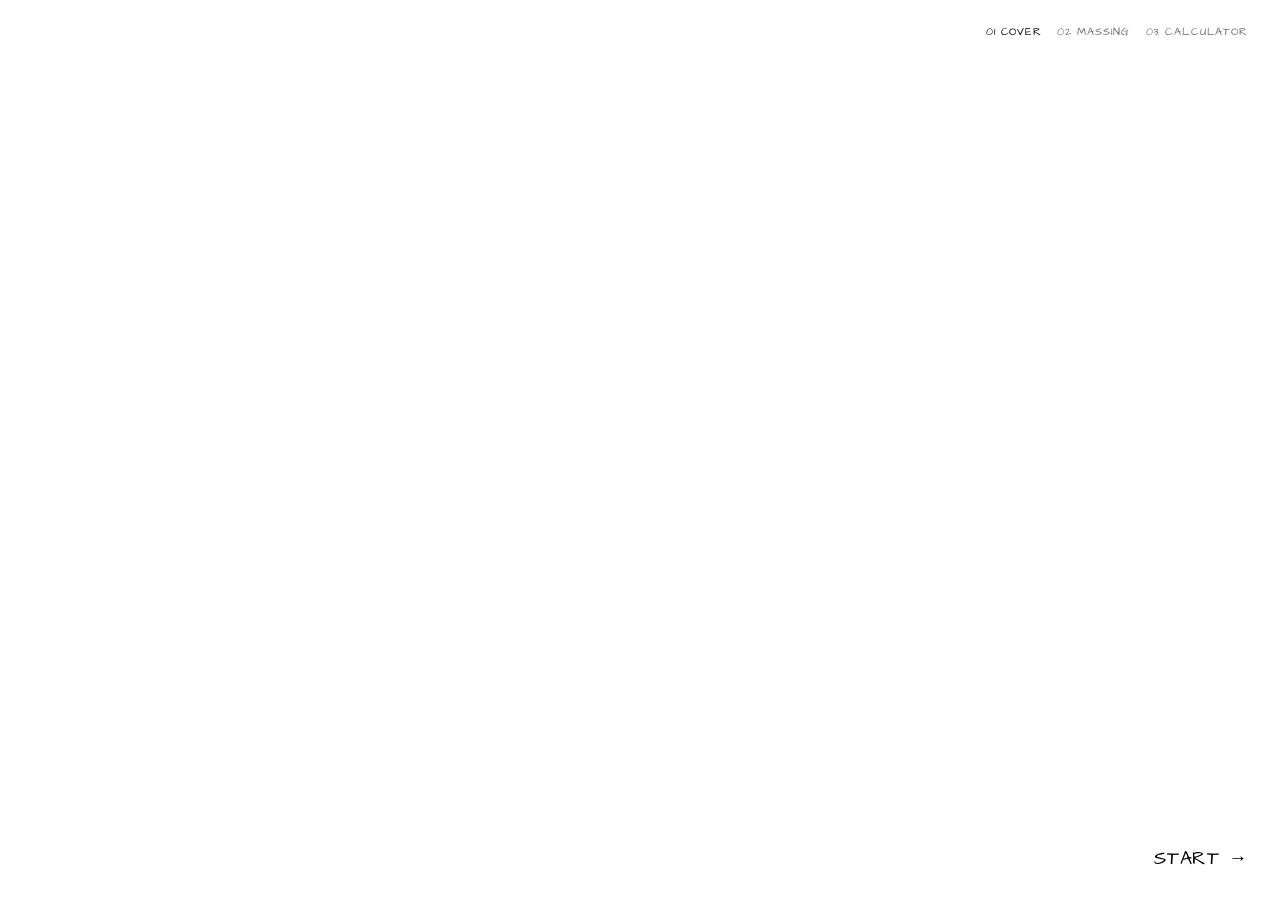
==== index.html @ 066c3e77 "Run" ====
<!doctype html>
<html lang="en">
<head>
  <meta charset="utf-8">
  <meta name="viewport" content="width=device-width, initial-scale=1">
  <title>BuildSkin</title>
  <link rel="preconnect" href="https://fonts.googleapis.com">
  <link rel="preconnect" href="https://fonts.gstatic.com" crossorigin>
  <link href="https://fonts.googleapis.com/css2?family=Architects+Daughter&display=swap" rel="stylesheet">
  <link rel="stylesheet" href="css/style.css">
</head>
<body class="page-cover">
  <!-- COVER: placeholder, to be designed -->
  <nav class="page-nav" id="nav"></nav>
  <main class="cover"></main>
  <a class="cta cover-next" href="massing.html">START →</a>
  <script type="module">
    import { mountNav } from './js/common.js';
    mountNav(document.getElementById('nav'), 0);
  </script>
</body>
</html>
---- css/style.css ----
:root {
  --bg: #fff;
  --fg: #000;
  --muted: #6e6e6e;
  --dim: #b4b4b4;
  --warn: #b3261e;
  --font: 'Architects Daughter', 'Segoe Print', 'Comic Sans MS', cursive;
  /* 1u = 1px of the 1920×1080 mockup, scaled to fit the window */
  --u: min(calc(100vw / 1920), calc(100vh / 1080));
}

* { box-sizing: border-box; }
html, body { margin: 0; background: var(--bg); color: var(--fg); font-family: var(--font); }
body { min-height: 100vh; }
button { font: inherit; color: inherit; background: none; border: 0; padding: 0; cursor: pointer; }
a { color: inherit; text-decoration: none; }
.title { margin: 0; font-weight: 400; line-height: 1; letter-spacing: .02em; }

.page-nav { display: flex; gap: 1.4em; font-size: max(11px, calc(15 * var(--u))); letter-spacing: .08em; }
.page-nav a { color: var(--muted); }
.page-nav a.current, .page-nav a:hover { color: var(--fg); }

.cta { font-size: max(14px, calc(28 * var(--u))); letter-spacing: .04em; }
.cta:hover { text-decoration: underline; text-underline-offset: .25em; }
.cta.disabled { color: var(--dim); pointer-events: none; }

/* ---------- 01 Cover ---------- */
.page-cover .page-nav { position: fixed; top: 24px; right: 32px; }
.cover { min-height: 100vh; }
.cover-next { position: fixed; right: 32px; bottom: 28px; }

/* ---------- 03 Calculator (artboard mirrors the mockup) ---------- */
.page-calc { overflow-x: hidden; }
.artboard {
  position: relative;
  width: calc(1920 * var(--u));
  height: calc(1080 * var(--u));
  margin: 0 auto;
  top: max(0px, calc((100vh - 1080 * var(--u)) / 2));
}
.abs { position: absolute; }
.title-facade { right: calc(1120 * var(--u)); top: calc(30 * var(--u)); font-size: calc(62 * var(--u)); }
.title-calc { left: calc(970 * var(--u)); top: calc(100 * var(--u)); font-size: calc(62 * var(--u)); }
.rule-v { left: calc(887 * var(--u)); top: 0; width: 1px; height: calc(230 * var(--u)); background: var(--fg); }
.rule-h { left: calc(887 * var(--u)); top: calc(69 * var(--u)); width: calc(536 * var(--u)); height: 1px; background: var(--fg); }
.artboard .page-nav { right: calc(87 * var(--u)); top: calc(58 * var(--u)); }

.tabs {
  left: calc(82 * var(--u)); top: calc(122 * var(--u)); width: calc(720 * var(--u)); height: calc(55 * var(--u));
  display: grid; grid-template-columns: repeat(4, 1fr); gap: calc(36 * var(--u));
}
.tab { border: 1px solid var(--dim); color: var(--muted); font-size: max(11px, calc(22 * var(--u))); }
.tab:hover { color: var(--fg); }
.tab.active { border: 2px solid var(--fg); color: var(--fg); }

/* the line-with-a-tick under the tabs: pages through the library when a category has > 9 assemblies */
.pager { left: calc(82 * var(--u)); top: calc(200 * var(--u)); width: calc(720 * var(--u)); height: calc(32 * var(--u)); }
.pager input { -webkit-appearance: none; appearance: none; width: 100%; height: 100%; margin: 0; background: transparent; cursor: pointer; }
.pager input:disabled { cursor: default; }
.pager input::-webkit-slider-runnable-track { height: 2px; background: var(--fg); }
.pager input::-moz-range-track { height: 2px; background: var(--fg); }
.pager input::-webkit-slider-thumb { -webkit-appearance: none; width: 2px; height: calc(32 * var(--u)); margin-top: calc(-15 * var(--u)); background: var(--fg); border: 0; }
.pager input::-moz-range-thumb { width: 2px; height: calc(32 * var(--u)); background: var(--fg); border: 0; border-radius: 0; }

.lib-grid {
  left: calc(82 * var(--u)); top: calc(308 * var(--u)); width: calc(720 * var(--u)); height: calc(717 * var(--u));
  display: grid; grid-template-columns: repeat(3, 1fr); grid-template-rows: repeat(3, 1fr);
  column-gap: calc(76 * var(--u)); row-gap: calc(75 * var(--u));
}
.lib-cell { position: relative; border: 1px solid var(--fg); overflow: hidden; display: grid; place-items: center; }
.lib-cell > canvas, .lib-cell > img { width: 78%; height: 78%; object-fit: contain; }
button.lib-cell:hover { border-color: var(--fg); box-shadow: inset 0 0 0 1px var(--muted); }
.lib-cell.selected { border: 3px solid var(--fg); box-shadow: 0 0 calc(10 * var(--u)) rgba(0, 0, 0, .25); }
.lib-cap {
  position: absolute; left: 0; right: 0; bottom: 0; padding: .4em .6em;
  font-size: max(10px, calc(14 * var(--u))); background: rgba(255, 255, 255, .9);
  opacity: 0; transition: opacity .15s;
}
.lib-cell:hover .lib-cap, .lib-cell.selected .lib-cap { opacity: 1; }

.viewer { border: 1px solid var(--fg); overflow: hidden; }
.viewer canvas { position: absolute; inset: 0; width: 100%; height: 100%; display: block; }
.viewer-main { left: calc(974 * var(--u)); top: calc(217 * var(--u)); width: calc(514 * var(--u)); height: calc(497 * var(--u)); }
.viewer-mini { left: calc(1527 * var(--u)); top: calc(217 * var(--u)); width: calc(306 * var(--u)); height: calc(298 * var(--u)); border-color: var(--muted); }
.viewer-tools, .viewer-hint, .viewer-status, .viewer-label, .viewer-empty {
  position: absolute; z-index: 1; font-size: max(9px, calc(12 * var(--u))); letter-spacing: .05em; color: var(--muted); pointer-events: none;
}
.viewer-tools { top: .8em; left: 1em; display: flex; gap: 1.4em; pointer-events: auto; }
.viewer-tools button:hover { color: var(--fg); }
.viewer-hint { bottom: 2.4em; left: 1em; right: 1em; color: var(--dim); opacity: 0; transition: opacity .2s; }
.viewer:hover .viewer-hint { opacity: 1; }
.viewer-status { bottom: .8em; left: 1em; right: 1em; }
.viewer-label { top: .8em; right: 1em; }
.viewer-empty { inset: 0; display: grid; place-items: center; padding: 2em; text-align: center; color: var(--fg); }
.viewer-empty[hidden] { display: none; }

.data-table {
  border: 1px solid var(--fg); padding: calc(14 * var(--u)) calc(30 * var(--u)) calc(14 * var(--u)) calc(20 * var(--u));
  font-size: max(10px, calc(12 * var(--u))); line-height: 1.3;
  display: flex; flex-direction: column; justify-content: space-between;
}
#bigTable { left: calc(974 * var(--u)); top: calc(743 * var(--u)); width: calc(514 * var(--u)); height: calc(282 * var(--u)); }
#miniTable { left: calc(1527 * var(--u)); top: calc(544 * var(--u)); width: calc(306 * var(--u)); height: calc(170 * var(--u)); border-color: var(--muted); font-size: max(8px, calc(8 * var(--u))); padding: calc(8 * var(--u)) calc(12 * var(--u)); }
.dt-row { display: grid; grid-template-columns: minmax(0, 1fr) 24% 24%; column-gap: .6em; }
.dt-row > span { white-space: nowrap; overflow: hidden; text-overflow: ellipsis; }
.dt-row > span:not(:first-child) { text-align: right; }
.dt-head { color: var(--muted); }
.data-table.stale [data-c="1"] { color: var(--dim); }

.actions { left: calc(1597 * var(--u)); top: calc(808 * var(--u)); display: flex; flex-direction: column; align-items: flex-start; gap: calc(32 * var(--u)); font-size: max(13px, calc(25 * var(--u))); }
.actions button.muted { color: var(--muted); }
.actions button:hover { color: var(--fg); }

/* RESULTS / LAYERS / TARGETS tabs over the big table */
.panel-tabs { left: calc(974 * var(--u)); top: calc(718 * var(--u)); display: flex; gap: 1.6em; font-size: max(10px, calc(13 * var(--u))); letter-spacing: .06em; }
.panel-tabs button { color: var(--muted); }
.panel-tabs button:hover, .panel-tabs button.active { color: var(--fg); }
.panel-tabs button.active { text-decoration: underline; text-underline-offset: .3em; }
.panel {
  left: calc(974 * var(--u)); top: calc(743 * var(--u)); width: calc(514 * var(--u)); height: calc(282 * var(--u));
  border: 1px solid var(--fg); padding: calc(12 * var(--u)) calc(18 * var(--u)); overflow: auto;
  font-size: max(10px, calc(12 * var(--u))); line-height: 1.35;
}
.panel[hidden], .data-table[hidden] { display: none; }
.panel table { width: 100%; border-collapse: collapse; margin: .4em 0 .6em; }
.panel th { text-align: left; font-weight: 400; color: var(--muted); border-bottom: 1px solid var(--dim); padding: .15em .4em .15em 0; }
.panel td { padding: .2em .4em .2em 0; vertical-align: top; border-bottom: 1px solid #eee; }
.panel table.layers td:not(:first-child), .panel table.layers th:not(:first-child) { text-align: right; white-space: nowrap; }
.panel td small { display: block; color: var(--muted); font-size: .85em; }
.panel-title { margin: .2em 0 .3em; }
.panel-sub { margin: .3em 0; }
.panel ul.flags { margin: .2em 0 .5em; padding-left: 1.2em; color: var(--muted); }
.muted-note { color: var(--muted); }
.todo, .todo-line { color: var(--warn); }
.todo-line { font-size: .9em; margin-bottom: .4em; }
.warn { color: var(--warn); margin: .3em 0; }
.target-inputs { display: flex; flex-wrap: wrap; align-items: center; gap: .6em 1.4em; margin: .3em 0; color: var(--muted); }
.target-inputs select, .target-inputs input { font: inherit; color: var(--fg); background: var(--bg); border: 1px solid var(--dim); padding: 1px 4px; }
.target-inputs input { width: 6em; }

/* Narrow / portrait screens: stack instead of using the fixed artboard */
@media (max-width: 820px), (max-aspect-ratio: 1/1) {
  :root { --u: calc(100vw / 900); }
  .artboard { width: auto; height: auto; top: 0; padding: 16px; display: flex; flex-direction: column; gap: 20px; }
  .abs { position: relative; left: auto !important; right: auto !important; top: auto !important; width: auto !important; }
  .rule-v, .rule-h { display: none; }
  .page-nav { order: -1; flex-wrap: wrap; }
  .tabs { height: 44px; gap: 10px; }
  .lib-grid { height: auto; gap: 16px; }
  .lib-cell { aspect-ratio: 1; }
  .viewer-main, .viewer-mini { height: 70vw; }
  #bigTable, #miniTable { height: auto; gap: 10px; font-size: 12px; padding: 12px; }
  .panel { height: auto; max-height: 80vh; font-size: 12px; padding: 12px; }
  .panel-tabs { font-size: 13px; }
  .actions { flex-direction: row; flex-wrap: wrap; gap: 24px; }
}

/* ---------- 02 Massing ---------- */
.frame { max-width: 1600px; margin: 0 auto; padding: 30px max(16px, 4.3vw) 120px; }
.m-head { display: flex; justify-content: space-between; align-items: baseline; gap: 16px; flex-wrap: wrap; }
.m-head .title { font-size: clamp(36px, 3.2vw, 62px); }
.m-rule { height: 1px; background: var(--fg); margin: 18px 0 40px; }
.dropzone {
  display: flex; flex-direction: column; align-items: center; justify-content: center; gap: 10px;
  min-height: 170px; border: 1px dashed var(--muted); cursor: pointer; text-align: center; padding: 24px;
  font-size: clamp(16px, 1.4vw, 24px); color: var(--muted); transition: color .15s, border-color .15s;
}
.dropzone small { font-size: 13px; color: var(--dim); }
.dropzone:hover, .dropzone.over { color: var(--fg); border-color: var(--fg); }
.massing-grid { display: grid; grid-template-columns: repeat(auto-fill, minmax(260px, 1fr)); gap: 40px; margin-top: 48px; }
.m-card { border: 1px solid var(--dim); padding: 14px; cursor: pointer; display: flex; flex-direction: column; gap: 8px; outline: none; }
.m-card:hover, .m-card:focus-visible { border-color: var(--muted); }
.m-card.selected { border: 2px solid var(--fg); box-shadow: 0 0 10px rgba(0, 0, 0, .2); }
.m-thumb { aspect-ratio: 1; border: 1px solid var(--dim); display: grid; place-items: center; overflow: hidden; }
.m-thumb img { width: 100%; height: 100%; object-fit: contain; display: block; }
.m-loading { font-size: 12px; color: var(--dim); }
.m-name { font-size: 20px; margin-top: 4px; overflow-wrap: anywhere; }
.m-stats { font-size: 12px; color: var(--muted); letter-spacing: .04em; min-height: 1.3em; }
.m-opts { display: flex; align-items: center; gap: 14px; font-size: 12px; color: var(--muted); flex-wrap: wrap; }
.m-opts select { font: inherit; color: var(--fg); background: var(--bg); border: 1px solid var(--dim); padding: 2px 4px; }
.m-del { margin-left: auto; color: var(--muted); font-size: 12px; }
.m-del:hover { color: var(--fg); }
.m-src { margin-left: auto; color: var(--dim); }
.m-foot {
  position: fixed; left: 0; right: 0; bottom: 0; display: flex; justify-content: space-between; align-items: center; gap: 16px;
  padding: 18px max(16px, 4.3vw); background: linear-gradient(transparent, var(--bg) 35%); font-size: 14px; color: var(--muted);
}
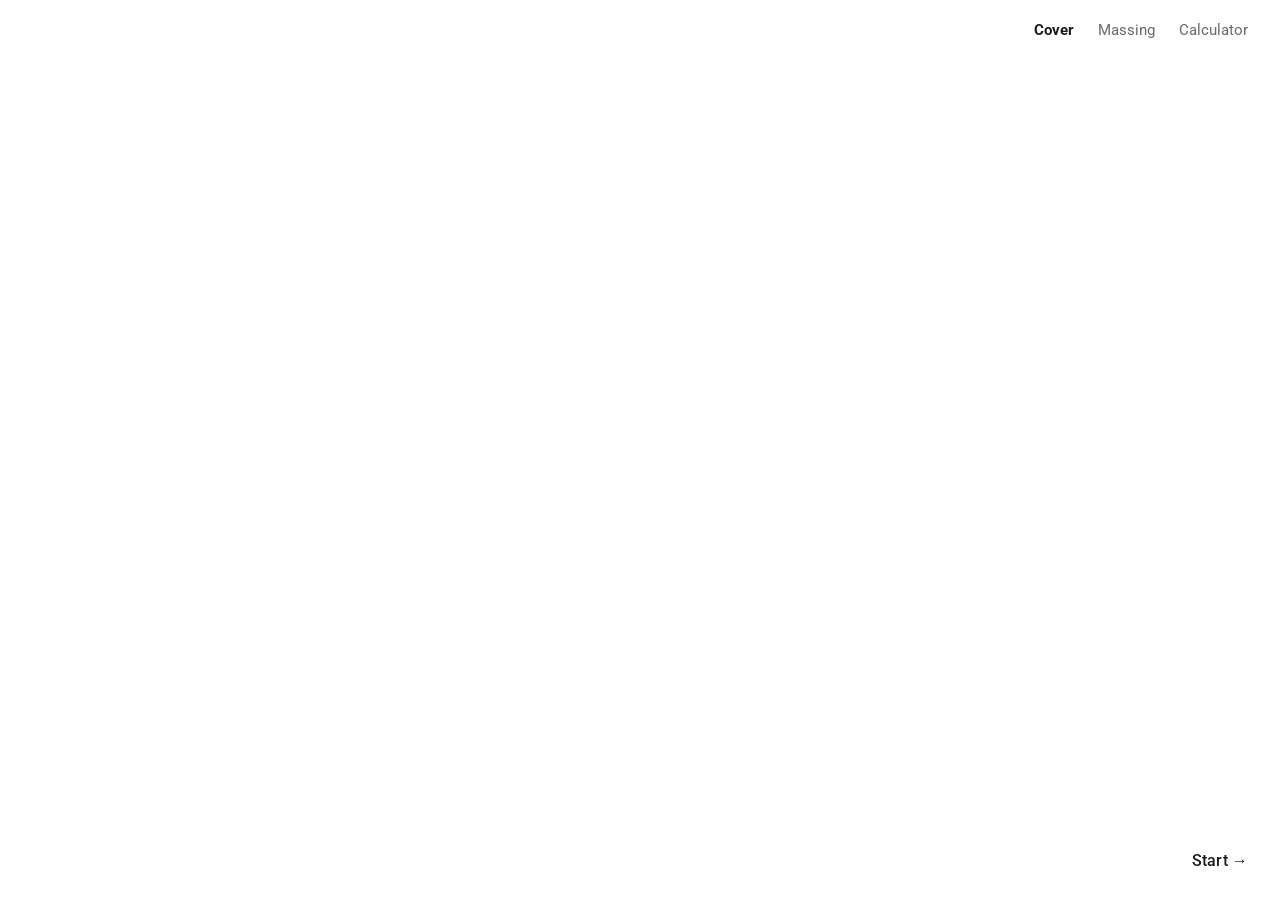
==== commit 7315be74: "Commit" ====
--- a/index.html
+++ b/index.html
@@ -6,14 +6,15 @@
   <title>BuildSkin</title>
   <link rel="preconnect" href="https://fonts.googleapis.com">
   <link rel="preconnect" href="https://fonts.gstatic.com" crossorigin>
-  <link href="https://fonts.googleapis.com/css2?family=Architects+Daughter&display=swap" rel="stylesheet">
+  <link href="https://fonts.googleapis.com/css2?family=Roboto:wght@300;400;500;700&display=swap" rel="stylesheet">
   <link rel="stylesheet" href="css/style.css">
+  <script src="js/file-warning.js"></script>
 </head>
 <body class="page-cover">
   <!-- COVER: placeholder, to be designed -->
   <nav class="page-nav" id="nav"></nav>
   <main class="cover"></main>
-  <a class="cta cover-next" href="massing.html">START →</a>
+  <a class="cta cover-next" href="massing.html">Start →</a>
   <script type="module">
     import { mountNav } from './js/common.js';
     mountNav(document.getElementById('nav'), 0);
--- a/css/style.css
+++ b/css/style.css
@@ -1,187 +1,294 @@
+/* BuildSkin: clean architectural-diagram style. Roboto, near-black ink on white, hairlines. */
 :root {
   --bg: #fff;
-  --fg: #000;
-  --muted: #6e6e6e;
-  --dim: #b4b4b4;
+  --fg: #1c1c1c;
+  --ink: #1c1c1c;
+  --muted: #6b6b6b;
+  --dim: #b9b9b9;
+  --rule: #e4e4e4;
+  --tint: #f6f6f6;
   --warn: #b3261e;
-  --font: 'Architects Daughter', 'Segoe Print', 'Comic Sans MS', cursive;
-  /* 1u = 1px of the 1920×1080 mockup, scaled to fit the window */
-  --u: min(calc(100vw / 1920), calc(100vh / 1080));
+  --font: Roboto, 'Helvetica Neue', Arial, sans-serif;
+  --gutter: clamp(16px, 2.6vw, 40px);
+  --hair: 1px solid var(--fg);
 }
 
 * { box-sizing: border-box; }
-html, body { margin: 0; background: var(--bg); color: var(--fg); font-family: var(--font); }
+html, body { margin: 0; background: var(--bg); color: var(--fg); font-family: var(--font); font-size: 15px; line-height: 1.45; -webkit-font-smoothing: antialiased; }
 body { min-height: 100vh; }
 button { font: inherit; color: inherit; background: none; border: 0; padding: 0; cursor: pointer; }
 a { color: inherit; text-decoration: none; }
-.title { margin: 0; font-weight: 400; line-height: 1; letter-spacing: .02em; }
-
-.page-nav { display: flex; gap: 1.4em; font-size: max(11px, calc(15 * var(--u))); letter-spacing: .08em; }
-.page-nav a { color: var(--muted); }
-.page-nav a.current, .page-nav a:hover { color: var(--fg); }
-
-.cta { font-size: max(14px, calc(28 * var(--u))); letter-spacing: .04em; }
-.cta:hover { text-decoration: underline; text-underline-offset: .25em; }
-.cta.disabled { color: var(--dim); pointer-events: none; }
-
-/* ---------- 01 Cover ---------- */
-.page-cover .page-nav { position: fixed; top: 24px; right: 32px; }
-.cover { min-height: 100vh; }
-.cover-next { position: fixed; right: 32px; bottom: 28px; }
-
-/* ---------- 03 Calculator (artboard mirrors the mockup) ---------- */
-.page-calc { overflow-x: hidden; }
-.artboard {
-  position: relative;
-  width: calc(1920 * var(--u));
-  height: calc(1080 * var(--u));
-  margin: 0 auto;
-  top: max(0px, calc((100vh - 1080 * var(--u)) / 2));
-}
-.abs { position: absolute; }
-.title-facade { right: calc(1120 * var(--u)); top: calc(30 * var(--u)); font-size: calc(62 * var(--u)); }
-.title-calc { left: calc(970 * var(--u)); top: calc(100 * var(--u)); font-size: calc(62 * var(--u)); }
-.rule-v { left: calc(887 * var(--u)); top: 0; width: 1px; height: calc(230 * var(--u)); background: var(--fg); }
-.rule-h { left: calc(887 * var(--u)); top: calc(69 * var(--u)); width: calc(536 * var(--u)); height: 1px; background: var(--fg); }
-.artboard .page-nav { right: calc(87 * var(--u)); top: calc(58 * var(--u)); }
-
-.tabs {
-  left: calc(82 * var(--u)); top: calc(122 * var(--u)); width: calc(720 * var(--u)); height: calc(55 * var(--u));
-  display: grid; grid-template-columns: repeat(4, 1fr); gap: calc(36 * var(--u));
-}
-.tab { border: 1px solid var(--dim); color: var(--muted); font-size: max(11px, calc(22 * var(--u))); }
-.tab:hover { color: var(--fg); }
-.tab.active { border: 2px solid var(--fg); color: var(--fg); }
-
-/* the line-with-a-tick under the tabs: pages through the library when a category has > 9 assemblies */
-.pager { left: calc(82 * var(--u)); top: calc(200 * var(--u)); width: calc(720 * var(--u)); height: calc(32 * var(--u)); }
-.pager input { -webkit-appearance: none; appearance: none; width: 100%; height: 100%; margin: 0; background: transparent; cursor: pointer; }
-.pager input:disabled { cursor: default; }
-.pager input::-webkit-slider-runnable-track { height: 2px; background: var(--fg); }
-.pager input::-moz-range-track { height: 2px; background: var(--fg); }
-.pager input::-webkit-slider-thumb { -webkit-appearance: none; width: 2px; height: calc(32 * var(--u)); margin-top: calc(-15 * var(--u)); background: var(--fg); border: 0; }
-.pager input::-moz-range-thumb { width: 2px; height: calc(32 * var(--u)); background: var(--fg); border: 0; border-radius: 0; }
-
-.lib-grid {
-  left: calc(82 * var(--u)); top: calc(308 * var(--u)); width: calc(720 * var(--u)); height: calc(717 * var(--u));
-  display: grid; grid-template-columns: repeat(3, 1fr); grid-template-rows: repeat(3, 1fr);
-  column-gap: calc(76 * var(--u)); row-gap: calc(75 * var(--u));
-}
-.lib-cell { position: relative; border: 1px solid var(--fg); overflow: hidden; display: grid; place-items: center; }
-.lib-cell > canvas, .lib-cell > img { width: 78%; height: 78%; object-fit: contain; }
-button.lib-cell:hover { border-color: var(--fg); box-shadow: inset 0 0 0 1px var(--muted); }
-.lib-cell.selected { border: 3px solid var(--fg); box-shadow: 0 0 calc(10 * var(--u)) rgba(0, 0, 0, .25); }
-.lib-cap {
-  position: absolute; left: 0; right: 0; bottom: 0; padding: .4em .6em;
-  font-size: max(10px, calc(14 * var(--u))); background: rgba(255, 255, 255, .9);
-  opacity: 0; transition: opacity .15s;
-}
-.lib-cell:hover .lib-cap, .lib-cell.selected .lib-cap { opacity: 1; }
-
-.viewer { border: 1px solid var(--fg); overflow: hidden; }
-.viewer canvas { position: absolute; inset: 0; width: 100%; height: 100%; display: block; }
-.viewer-main { left: calc(974 * var(--u)); top: calc(217 * var(--u)); width: calc(514 * var(--u)); height: calc(497 * var(--u)); }
-.viewer-mini { left: calc(1527 * var(--u)); top: calc(217 * var(--u)); width: calc(306 * var(--u)); height: calc(298 * var(--u)); border-color: var(--muted); }
-.viewer-tools, .viewer-hint, .viewer-status, .viewer-label, .viewer-empty {
-  position: absolute; z-index: 1; font-size: max(9px, calc(12 * var(--u))); letter-spacing: .05em; color: var(--muted); pointer-events: none;
-}
-.viewer-tools { top: .8em; left: 1em; display: flex; gap: 1.4em; pointer-events: auto; }
-.viewer-tools button:hover { color: var(--fg); }
-.viewer-hint { bottom: 2.4em; left: 1em; right: 1em; color: var(--dim); opacity: 0; transition: opacity .2s; }
-.viewer:hover .viewer-hint { opacity: 1; }
-.viewer-status { bottom: .8em; left: 1em; right: 1em; }
-.viewer-label { top: .8em; right: 1em; }
-.viewer-empty { inset: 0; display: grid; place-items: center; padding: 2em; text-align: center; color: var(--fg); }
-.viewer-empty[hidden] { display: none; }
-
-.data-table {
-  border: 1px solid var(--fg); padding: calc(14 * var(--u)) calc(30 * var(--u)) calc(14 * var(--u)) calc(20 * var(--u));
-  font-size: max(10px, calc(12 * var(--u))); line-height: 1.3;
-  display: flex; flex-direction: column; justify-content: space-between;
-}
-#bigTable { left: calc(974 * var(--u)); top: calc(743 * var(--u)); width: calc(514 * var(--u)); height: calc(282 * var(--u)); }
-#miniTable { left: calc(1527 * var(--u)); top: calc(544 * var(--u)); width: calc(306 * var(--u)); height: calc(170 * var(--u)); border-color: var(--muted); font-size: max(8px, calc(8 * var(--u))); padding: calc(8 * var(--u)) calc(12 * var(--u)); }
-.dt-row { display: grid; grid-template-columns: minmax(0, 1fr) 24% 24%; column-gap: .6em; }
-.dt-row > span { white-space: nowrap; overflow: hidden; text-overflow: ellipsis; }
-.dt-row > span:not(:first-child) { text-align: right; }
-.dt-head { color: var(--muted); }
-.data-table.stale [data-c="1"] { color: var(--dim); }
-
-.actions { left: calc(1597 * var(--u)); top: calc(808 * var(--u)); display: flex; flex-direction: column; align-items: flex-start; gap: calc(32 * var(--u)); font-size: max(13px, calc(25 * var(--u))); }
-.actions button.muted { color: var(--muted); }
-.actions button:hover { color: var(--fg); }
-
-/* RESULTS / LAYERS / TARGETS tabs over the big table */
-.panel-tabs { left: calc(974 * var(--u)); top: calc(718 * var(--u)); display: flex; gap: 1.6em; font-size: max(10px, calc(13 * var(--u))); letter-spacing: .06em; }
-.panel-tabs button { color: var(--muted); }
-.panel-tabs button:hover, .panel-tabs button.active { color: var(--fg); }
-.panel-tabs button.active { text-decoration: underline; text-underline-offset: .3em; }
-.panel {
-  left: calc(974 * var(--u)); top: calc(743 * var(--u)); width: calc(514 * var(--u)); height: calc(282 * var(--u));
-  border: 1px solid var(--fg); padding: calc(12 * var(--u)) calc(18 * var(--u)); overflow: auto;
-  font-size: max(10px, calc(12 * var(--u))); line-height: 1.35;
-}
-.panel[hidden], .data-table[hidden] { display: none; }
-.panel table { width: 100%; border-collapse: collapse; margin: .4em 0 .6em; }
-.panel th { text-align: left; font-weight: 400; color: var(--muted); border-bottom: 1px solid var(--dim); padding: .15em .4em .15em 0; }
-.panel td { padding: .2em .4em .2em 0; vertical-align: top; border-bottom: 1px solid #eee; }
-.panel table.layers td:not(:first-child), .panel table.layers th:not(:first-child) { text-align: right; white-space: nowrap; }
-.panel td small { display: block; color: var(--muted); font-size: .85em; }
-.panel-title { margin: .2em 0 .3em; }
-.panel-sub { margin: .3em 0; }
-.panel ul.flags { margin: .2em 0 .5em; padding-left: 1.2em; color: var(--muted); }
+input, select { font: inherit; color: var(--fg); }
+:focus-visible { outline: 2px solid var(--fg); outline-offset: 2px; }
+
+.title { margin: 0; font-weight: 700; line-height: 1.05; letter-spacing: -0.02em; }
+.label { margin: 0; font-size: 11.5px; font-weight: 500; letter-spacing: .09em; text-transform: uppercase; color: var(--muted); }
 .muted-note { color: var(--muted); }
 .todo, .todo-line { color: var(--warn); }
 .todo-line { font-size: .9em; margin-bottom: .4em; }
 .warn { color: var(--warn); margin: .3em 0; }
-.target-inputs { display: flex; flex-wrap: wrap; align-items: center; gap: .6em 1.4em; margin: .3em 0; color: var(--muted); }
-.target-inputs select, .target-inputs input { font: inherit; color: var(--fg); background: var(--bg); border: 1px solid var(--dim); padding: 1px 4px; }
-.target-inputs input { width: 6em; }
-
-/* Narrow / portrait screens: stack instead of using the fixed artboard */
-@media (max-width: 820px), (max-aspect-ratio: 1/1) {
-  :root { --u: calc(100vw / 900); }
-  .artboard { width: auto; height: auto; top: 0; padding: 16px; display: flex; flex-direction: column; gap: 20px; }
-  .abs { position: relative; left: auto !important; right: auto !important; top: auto !important; width: auto !important; }
-  .rule-v, .rule-h { display: none; }
-  .page-nav { order: -1; flex-wrap: wrap; }
-  .tabs { height: 44px; gap: 10px; }
-  .lib-grid { height: auto; gap: 16px; }
-  .lib-cell { aspect-ratio: 1; }
-  .viewer-main, .viewer-mini { height: 70vw; }
-  #bigTable, #miniTable { height: auto; gap: 10px; font-size: 12px; padding: 12px; }
-  .panel { height: auto; max-height: 80vh; font-size: 12px; padding: 12px; }
-  .panel-tabs { font-size: 13px; }
-  .actions { flex-direction: row; flex-wrap: wrap; gap: 24px; }
+
+.cta { font-size: 16px; font-weight: 500; letter-spacing: .01em; }
+.cta:hover { text-decoration: underline; text-underline-offset: .25em; text-decoration-thickness: 1px; }
+.cta.disabled { color: var(--dim); pointer-events: none; }
+.link { color: var(--muted); font-size: 13px; }
+.link:hover { color: var(--fg); text-decoration: underline; text-underline-offset: .25em; }
+.btn { display: inline-flex; align-items: center; justify-content: center; height: 38px; padding: 0 18px; border: var(--hair); font-size: 13px; font-weight: 500; letter-spacing: .06em; text-transform: uppercase; }
+.btn.primary { background: var(--fg); color: var(--bg); }
+.btn:hover { background: var(--fg); color: var(--bg); }
+.btn.muted { border-color: var(--dim); color: var(--muted); }
+.btn.muted:hover { background: none; color: var(--fg); border-color: var(--fg); }
+
+/* ---------- App header (all pages but the cover) ---------- */
+.app-head {
+  position: sticky; top: 0; z-index: 5; display: flex; align-items: center; gap: 20px;
+  height: 56px; padding: 0 var(--gutter); background: var(--bg); border-bottom: var(--hair);
+}
+.brand { font-weight: 700; font-size: 20px; letter-spacing: -0.02em; }
+.crumb { color: var(--muted); font-size: 14px; white-space: nowrap; overflow: hidden; text-overflow: ellipsis; }
+.crumb a:hover { color: var(--fg); text-decoration: underline; text-underline-offset: .25em; }
+.page-nav { display: flex; gap: 24px; margin-left: auto; font-size: 15px; }
+.page-nav a { color: var(--muted); }
+.page-nav a.current { color: var(--fg); font-weight: 700; }
+.page-nav a:hover { color: var(--fg); }
+
+/* ---------- 01 Cover ---------- */
+.page-cover .page-nav { position: fixed; top: 20px; right: 32px; }
+.cover { min-height: 100vh; }
+.cover-next { position: fixed; right: 32px; bottom: 28px; }
+
+/* ---------- 03 Calculator: massing-scale work surface ---------- */
+.work {
+  display: grid; grid-template-columns: minmax(0, 1fr) minmax(300px, 380px); gap: 0 var(--gutter);
+  padding: var(--gutter); max-width: 1880px; margin: 0 auto;
+}
+.stage { min-width: 0; display: flex; flex-direction: column; }
+.side { display: flex; flex-direction: column; gap: 36px; min-width: 0; border-left: var(--hair); padding-left: var(--gutter); }
+.side-block { display: flex; flex-direction: column; gap: 14px; }
+
+.viewer { position: relative; border: var(--hair); overflow: hidden; background: var(--bg); }
+.viewer canvas { position: absolute; inset: 0; width: 100%; height: 100%; display: block; }
+.viewer-main { height: clamp(380px, calc(100vh - 56px - 2 * var(--gutter) - 290px), 900px); }
+.viewer-main.mode-existing canvas { cursor: crosshair; }
+.viewer-mini { position: absolute; right: 14px; bottom: 14px; width: clamp(140px, 20%, 240px); aspect-ratio: 1; z-index: 2; border-color: var(--dim); }
+.viewer-tools, .viewer-hint, .viewer-status, .viewer-label, .viewer-empty, .viewer-legend { position: absolute; z-index: 1; font-size: 12px; color: var(--muted); pointer-events: none; }
+.viewer-tools { top: 12px; left: 12px; right: 12px; display: flex; flex-wrap: wrap; align-items: center; gap: 10px 18px; pointer-events: none; }
+.viewer-tools > * { pointer-events: auto; }
+.seg { display: inline-flex; border: var(--hair); background: var(--bg); }
+.seg button { height: 30px; padding: 0 12px; font-size: 12px; font-weight: 500; letter-spacing: .04em; color: var(--muted); }
+.seg button + button { border-left: var(--hair); }
+.seg button:hover { color: var(--fg); }
+.seg button.active { background: var(--fg); color: var(--bg); }
+.viewer-tools .link { background: var(--bg); padding: 2px 0; }
+.viewer-legend { top: 52px; left: 12px; display: flex; gap: 16px; }
+.key { display: inline-block; width: 14px; height: 14px; border: var(--hair); vertical-align: -3px; margin-right: 6px; background: var(--bg); }
+.key-existing { background:
+  linear-gradient(var(--fg), var(--fg)) center / 8px 1.5px no-repeat,
+  linear-gradient(var(--fg), var(--fg)) center / 1.5px 8px no-repeat, var(--bg); }
+.viewer-hint { bottom: 34px; left: 12px; right: 30%; color: var(--dim); opacity: 0; transition: opacity .2s; }
+.viewer:hover > .viewer-hint { opacity: 1; }
+.viewer-status { bottom: 12px; left: 12px; right: 30%; color: var(--fg); }
+.viewer-label { top: 8px; left: 10px; font-size: 11px; font-weight: 500; letter-spacing: .08em; text-transform: uppercase; }
+.viewer-empty { inset: 0; display: grid; place-items: center; padding: 2em; text-align: center; color: var(--fg); font-size: 15px; }
+.viewer-empty[hidden] { display: none; }
+
+/* RESULTS / SURFACE / LAYERS / TARGETS */
+.panel-tabs { display: flex; gap: 0; margin-top: 20px; border-bottom: var(--hair); }
+.panel-tabs button { padding: 8px 16px 9px; font-size: 13px; font-weight: 500; color: var(--muted); border: 1px solid transparent; border-bottom: 0; margin-bottom: -1px; }
+.panel-tabs button:hover { color: var(--fg); }
+.panel-tabs button.active { color: var(--fg); border-color: var(--fg); background: var(--bg); }
+.panel {
+  border: var(--hair); border-top: 0; padding: 14px 18px; overflow: auto;
+  height: 250px; font-size: 13px; line-height: 1.4; font-variant-numeric: tabular-nums;
+}
+.panel[hidden] { display: none; }
+.data-table { display: flex; flex-direction: column; gap: 10px; }
+.dt-group + .dt-group { border-top: 1px solid var(--rule); padding-top: 8px; }
+.dt-row { display: grid; grid-template-columns: minmax(0, 1fr) 22% 22%; column-gap: 12px; padding: 1px 0; }
+.dt-row > span { white-space: nowrap; overflow: hidden; text-overflow: ellipsis; }
+.dt-row > span:not(:first-child) { text-align: right; }
+.dt-head { font-size: 11px; font-weight: 500; letter-spacing: .08em; text-transform: uppercase; color: var(--muted); }
+.data-table.stale [data-c="1"] { color: var(--dim); }
+.panel table { width: 100%; border-collapse: collapse; margin: .4em 0 .8em; }
+.panel th { text-align: left; font-weight: 500; font-size: 11px; letter-spacing: .06em; text-transform: uppercase; color: var(--muted); border-bottom: var(--hair); padding: .3em .5em .3em 0; }
+.panel td { padding: .35em .5em .35em 0; vertical-align: top; border-bottom: 1px solid var(--rule); }
+.panel table.layers td:not(:first-child), .panel table.layers th:not(:first-child) { text-align: right; white-space: nowrap; }
+.panel td small { display: block; color: var(--muted); font-size: .85em; }
+.panel-title { margin: .2em 0 .3em; font-weight: 700; }
+.panel-sub { margin: .3em 0; }
+.panel ul.flags { margin: .2em 0 .5em; padding-left: 1.2em; color: var(--muted); }
+.target-inputs { display: flex; flex-wrap: wrap; align-items: center; gap: .6em 1.4em; margin: .5em 0; color: var(--muted); font-size: 12px; }
+.target-inputs select, .target-inputs input { background: var(--bg); border: 1px solid var(--dim); padding: 3px 6px; }
+.target-inputs input { width: 7em; }
+
+/* Selected material mix */
+.mix { display: grid; grid-template-columns: repeat(4, 1fr); gap: 12px; }
+.mix-sq { position: relative; aspect-ratio: 1; border: 1px solid var(--dim); padding: 0; overflow: hidden; background: var(--bg); }
+.mix-sq canvas { display: block; width: 100%; height: 100%; }
+.mix-sq:hover { border-color: var(--fg); }
+.mix-sq.selected { border: 2.5px solid var(--fg); }
+.mix-sq.existing.unused canvas { opacity: .45; }
+.mix-sq.empty { border-style: solid; border-color: var(--rule); }
+.mix-detail { display: flex; flex-direction: column; gap: 4px; min-height: 64px; }
+.mix-name { font-weight: 700; font-size: 16px; line-height: 1.25; }
+.mix-meta { color: var(--muted); font-size: 13px; }
+.mix-detail .cta { margin-top: 4px; font-size: 14px; }
+
+/* Explore other assemblies */
+.tabs { display: flex; flex-wrap: wrap; gap: 8px; }
+.tab { height: 30px; padding: 0 12px; border: 1px solid var(--dim); color: var(--muted); font-size: 12px; font-weight: 500; letter-spacing: .06em; }
+.tab:hover { color: var(--fg); border-color: var(--fg); }
+.tab.active { border-color: var(--fg); color: var(--fg); box-shadow: inset 0 0 0 1px var(--fg); }
+.tab.dim { opacity: .4; }
+.explore { display: grid; grid-template-columns: repeat(3, 1fr); gap: 12px; }
+.explore-empty { grid-column: 1 / -1; color: var(--muted); font-size: 13px; margin: 8px 0; }
+.lib-cell { position: relative; aspect-ratio: 1; border: 1px solid var(--rule); padding: 10px 10px 24px; display: grid; place-items: center; color: var(--ink); overflow: hidden; background: var(--bg); }
+.lib-cell.empty { border-style: dashed; }
+.lib-cell svg { width: 100%; height: 100%; }
+button.lib-cell:hover { border-color: var(--fg); }
+.lib-cell.selected { border: 2.5px solid var(--fg); }
+.lib-cap { position: absolute; left: 8px; right: 8px; bottom: 5px; font-size: 11px; line-height: 1.2; color: var(--muted); white-space: nowrap; overflow: hidden; text-overflow: ellipsis; text-align: left; }
+.lib-cell.selected .lib-cap, .lib-cell:hover .lib-cap { color: var(--fg); }
+
+/* pager: a hairline with a tick */
+.pager { height: 22px; }
+.pager input { -webkit-appearance: none; appearance: none; width: 100%; height: 100%; margin: 0; background: transparent; cursor: pointer; }
+.pager input:disabled { cursor: default; opacity: .35; }
+.pager input::-webkit-slider-runnable-track { height: 1px; background: var(--fg); }
+.pager input::-moz-range-track { height: 1px; background: var(--fg); }
+.pager input::-webkit-slider-thumb { -webkit-appearance: none; width: 28px; height: 5px; margin-top: -2px; background: var(--fg); border: 0; }
+.pager input::-moz-range-thumb { width: 28px; height: 5px; background: var(--fg); border: 0; border-radius: 0; }
+
+.search { display: flex; align-items: center; gap: 10px; height: 40px; padding: 0 12px; border: var(--hair); }
+.search svg { width: 15px; height: 15px; flex: none; fill: none; stroke: var(--fg); stroke-width: 1.5; }
+.search input { flex: 1; min-width: 0; border: 0; outline: 0; background: none; font-size: 14px; }
+.search:focus-within { box-shadow: inset 0 0 0 1px var(--fg); }
+
+.actions { display: flex; flex-wrap: wrap; gap: 10px; margin-top: auto; padding-top: 8px; }
+
+@media (max-width: 980px) {
+  .work { grid-template-columns: 1fr; gap: 32px; }
+  .side { border-left: 0; padding-left: 0; border-top: var(--hair); padding-top: 24px; }
+  .viewer-main { height: min(78vw, 640px); }
+  .panel { height: auto; max-height: 70vh; }
+  .crumb { display: none; }
+}
+@media (max-width: 560px) {
+  .page-nav { gap: 14px; font-size: 14px; }
+  .viewer-legend { display: none; }
+  .viewer-mini { width: 32%; }
+  .viewer-status { right: 36%; }
+  .panel-tabs button { padding: 8px 10px 9px; }
+  .dt-row { grid-template-columns: minmax(0, 1fr) 26% 26%; }
+}
+
+/* ---------- Assembly detail scale ---------- */
+.detail {
+  display: grid; grid-template-columns: minmax(220px, 280px) minmax(0, 1fr) minmax(240px, 300px);
+  grid-template-areas: 'title title title' 'impact drawing side';
+  gap: 28px var(--gutter); padding: var(--gutter); max-width: 1880px; margin: 0 auto;
+}
+.d-title { grid-area: title; display: flex; flex-direction: column; gap: 6px; padding-bottom: 20px; border-bottom: var(--hair); }
+.d-title .title { font-size: clamp(26px, 3vw, 44px); }
+.d-sub { margin: 0; color: var(--muted); font-size: 14px; }
+.d-impact { grid-area: impact; border: var(--hair); align-self: start; font-variant-numeric: tabular-nums; }
+.i-head { margin: 0; padding: 12px 14px; font-size: 15px; font-weight: 700; border-bottom: var(--hair); text-align: right; }
+.i-group { padding: 12px 14px; display: flex; flex-direction: column; gap: 6px; }
+.i-group + .i-group { border-top: 1px solid var(--rule); }
+.i-group .label { margin-bottom: 2px; }
+.i-row { display: flex; justify-content: space-between; align-items: baseline; gap: 12px; font-size: 13px; }
+.i-row > span:first-child { color: var(--fg); }
+.i-row > span:last-child { text-align: right; white-space: nowrap; }
+.i-row small { display: block; color: var(--muted); font-size: 11px; }
+.i-row .todo { color: var(--dim); font-style: italic; }
+.warn-mark { color: var(--warn); font-weight: 400; }
+
+.d-drawing { grid-area: drawing; min-width: 0; }
+.axon-wrap { position: relative; color: var(--ink); min-height: 420px; }
+.axon * { vector-effect: non-scaling-stroke; }
+.axon-main { display: block; overflow: visible; }
+.axon-main .layer { transition: opacity .15s; }
+.axon-main .layer.hot polygon[fill="#fff"] { fill: #f1f1f1; }
+.leaders { position: absolute; inset: 0; pointer-events: none; overflow: visible; }
+.leaders path { fill: none; stroke: var(--fg); stroke-width: 1; }
+.leaders circle { fill: var(--fg); }
+.callout { position: absolute; padding: 7px 10px 8px; border: var(--hair); background: var(--bg); font-size: 12.5px; line-height: 1.3; }
+.callout:hover { box-shadow: inset 0 0 0 1px var(--fg); }
+.callout.is-custom { border-style: dashed; }
+.c-name { font-weight: 500; }
+.c-meta { color: var(--muted); font-size: 11.5px; }
+.ctl { display: flex; flex-direction: column; gap: 4px; margin-top: 8px; padding-top: 8px; border-top: 1px solid var(--rule); font-size: 11px; font-weight: 500; letter-spacing: .07em; text-transform: uppercase; color: var(--muted); }
+.ctl small { text-transform: none; letter-spacing: 0; font-weight: 400; color: var(--dim); }
+.ctl select { text-transform: none; letter-spacing: 0; font-weight: 400; font-size: 13px; height: 30px; border: var(--hair); background: var(--bg); padding: 0 6px; border-radius: 0; }
+.range { display: flex; align-items: center; gap: 10px; }
+.range input { flex: 1; accent-color: var(--fg); }
+.range output { width: 3em; text-align: right; color: var(--fg); letter-spacing: 0; font-variant-numeric: tabular-nums; }
+.ctl-row { display: flex; flex-wrap: wrap; gap: 6px 14px; margin-top: 6px; font-size: 12px; color: var(--muted); }
+.ctl-row input { width: 5.5em; height: 26px; border: 1px solid var(--dim); padding: 0 6px; font-size: 13px; }
+.axon-wrap.stacked { display: flex; flex-direction: column; gap: 8px; }
+.axon-wrap.stacked .callout { position: static; }
+.d-note { margin: 14px 0 0; color: var(--muted); font-size: 12px; }
+
+.d-side { grid-area: side; display: flex; flex-direction: column; gap: 32px; }
+.custom-foot { display: flex; justify-content: space-between; align-items: center; margin-top: 10px; padding-top: 10px; border-top: 1px solid var(--rule); font-size: 13px; }
+.d-side .muted-note { font-size: 13px; margin: 0; }
+.triad { width: 100%; max-width: 300px; display: block; }
+.triad .edge { fill: none; stroke: var(--fg); stroke-width: 1; }
+.triad .node rect { stroke: var(--fg); stroke-width: 1.4; }
+.triad text { font: 500 13px var(--font); fill: var(--fg); }
+.triad .node:not(.none) text:first-of-type { fill: #fff; }
+.triad .node.none rect { stroke: var(--dim); stroke-dasharray: 3 2; }
+.triad text.nd { font-size: 10.5px; font-weight: 400; fill: var(--muted); }
+.scale { display: flex; align-items: center; gap: 10px; font-size: 11px; color: var(--muted); text-transform: uppercase; letter-spacing: .07em; margin: 8px 0 10px; }
+.scale i { flex: 1; height: 8px; border: 1px solid var(--fg); background: linear-gradient(90deg, hsl(130 62% 46%), hsl(65 62% 46%), hsl(0 62% 46%)); }
+
+@media (max-width: 1180px) {
+  .detail { grid-template-columns: minmax(0, 1fr) minmax(240px, 300px); grid-template-areas: 'title title' 'drawing drawing' 'impact side'; }
+}
+@media (max-width: 640px) {
+  .detail { grid-template-columns: 1fr; grid-template-areas: 'title' 'drawing' 'impact' 'side'; }
 }
 
 /* ---------- 02 Massing ---------- */
-.frame { max-width: 1600px; margin: 0 auto; padding: 30px max(16px, 4.3vw) 120px; }
-.m-head { display: flex; justify-content: space-between; align-items: baseline; gap: 16px; flex-wrap: wrap; }
-.m-head .title { font-size: clamp(36px, 3.2vw, 62px); }
-.m-rule { height: 1px; background: var(--fg); margin: 18px 0 40px; }
+.frame { max-width: 1600px; margin: 0 auto; padding: 32px var(--gutter) 120px; }
+.m-title { font-size: clamp(32px, 3.4vw, 56px); margin-bottom: 32px; }
 .dropzone {
   display: flex; flex-direction: column; align-items: center; justify-content: center; gap: 10px;
   min-height: 170px; border: 1px dashed var(--muted); cursor: pointer; text-align: center; padding: 24px;
-  font-size: clamp(16px, 1.4vw, 24px); color: var(--muted); transition: color .15s, border-color .15s;
-}
-.dropzone small { font-size: 13px; color: var(--dim); }
+  font-size: clamp(15px, 1.2vw, 20px); font-weight: 500; color: var(--muted); transition: color .15s, border-color .15s;
+}
+.dropzone small { font-size: 12.5px; font-weight: 400; color: var(--dim); max-width: 46ch; }
 .dropzone:hover, .dropzone.over { color: var(--fg); border-color: var(--fg); }
-.massing-grid { display: grid; grid-template-columns: repeat(auto-fill, minmax(260px, 1fr)); gap: 40px; margin-top: 48px; }
-.m-card { border: 1px solid var(--dim); padding: 14px; cursor: pointer; display: flex; flex-direction: column; gap: 8px; outline: none; }
-.m-card:hover, .m-card:focus-visible { border-color: var(--muted); }
-.m-card.selected { border: 2px solid var(--fg); box-shadow: 0 0 10px rgba(0, 0, 0, .2); }
-.m-thumb { aspect-ratio: 1; border: 1px solid var(--dim); display: grid; place-items: center; overflow: hidden; }
+.m-split { display: grid; grid-template-columns: 1fr 1fr; gap: 0 max(32px, 4vw); border-top: var(--hair); padding-top: 28px; }
+.m-col { min-width: 0; }
+.m-col + .m-col { border-left: var(--hair); padding-left: max(32px, 4vw); }
+.m-col-head { margin: 0 0 24px; font-weight: 700; font-size: clamp(17px, 1.3vw, 22px); letter-spacing: -0.01em; }
+.m-col-head .num { display: inline-block; min-width: 2em; font-weight: 400; color: var(--muted); font-variant-numeric: tabular-nums; }
+.massing-grid { display: grid; grid-template-columns: repeat(auto-fill, minmax(220px, 1fr)); gap: 28px; }
+.m-col .dropzone { min-height: 360px; margin-bottom: 32px; }
+@media (max-width: 820px) {
+  .m-split { grid-template-columns: 1fr; gap: 48px; }
+  .m-col + .m-col { border-left: 0; padding-left: 0; border-top: var(--hair); padding-top: 32px; }
+  .m-col .dropzone { min-height: 200px; }
+}
+.m-card { border: 1px solid var(--rule); padding: 14px; cursor: pointer; display: flex; flex-direction: column; gap: 8px; outline: none; background: var(--bg); }
+.m-card:hover, .m-card:focus-visible { border-color: var(--fg); }
+.m-card.selected { border: 2.5px solid var(--fg); padding: 12.5px; }
+.m-thumb { aspect-ratio: 1; display: grid; place-items: center; overflow: hidden; }
 .m-thumb img { width: 100%; height: 100%; object-fit: contain; display: block; }
-.m-loading { font-size: 12px; color: var(--dim); }
-.m-name { font-size: 20px; margin-top: 4px; overflow-wrap: anywhere; }
+.m-loading { font-size: 12px; color: var(--dim); letter-spacing: .06em; }
+.m-name { font-size: 18px; font-weight: 700; margin-top: 4px; overflow-wrap: anywhere; letter-spacing: -0.01em; }
 .m-stats { font-size: 12px; color: var(--muted); letter-spacing: .04em; min-height: 1.3em; }
-.m-opts { display: flex; align-items: center; gap: 14px; font-size: 12px; color: var(--muted); flex-wrap: wrap; }
-.m-opts select { font: inherit; color: var(--fg); background: var(--bg); border: 1px solid var(--dim); padding: 2px 4px; }
+.m-opts { display: flex; align-items: center; gap: 14px; font-size: 11.5px; font-weight: 500; letter-spacing: .06em; color: var(--muted); flex-wrap: wrap; }
+.m-opts select { background: var(--bg); border: 1px solid var(--dim); padding: 2px 4px; font-weight: 400; }
 .m-del { margin-left: auto; color: var(--muted); font-size: 12px; }
 .m-del:hover { color: var(--fg); }
 .m-src { margin-left: auto; color: var(--dim); }
 .m-foot {
   position: fixed; left: 0; right: 0; bottom: 0; display: flex; justify-content: space-between; align-items: center; gap: 16px;
-  padding: 18px max(16px, 4.3vw); background: linear-gradient(transparent, var(--bg) 35%); font-size: 14px; color: var(--muted);
-}
+  padding: 16px var(--gutter); background: var(--bg); border-top: var(--hair); font-size: 13px; color: var(--muted); letter-spacing: .04em;
+}
+
+/* Shown when a page is opened as file:// or the massing library can't load */
+.file-warning { position: relative; z-index: 10; padding: 14px 20px; border-bottom: 2px solid var(--warn); color: var(--warn); background: var(--bg); font-size: 15px; line-height: 1.5; }
+.m-empty { grid-column: 1 / -1; color: var(--warn); font-size: 14px; line-height: 1.5; }
